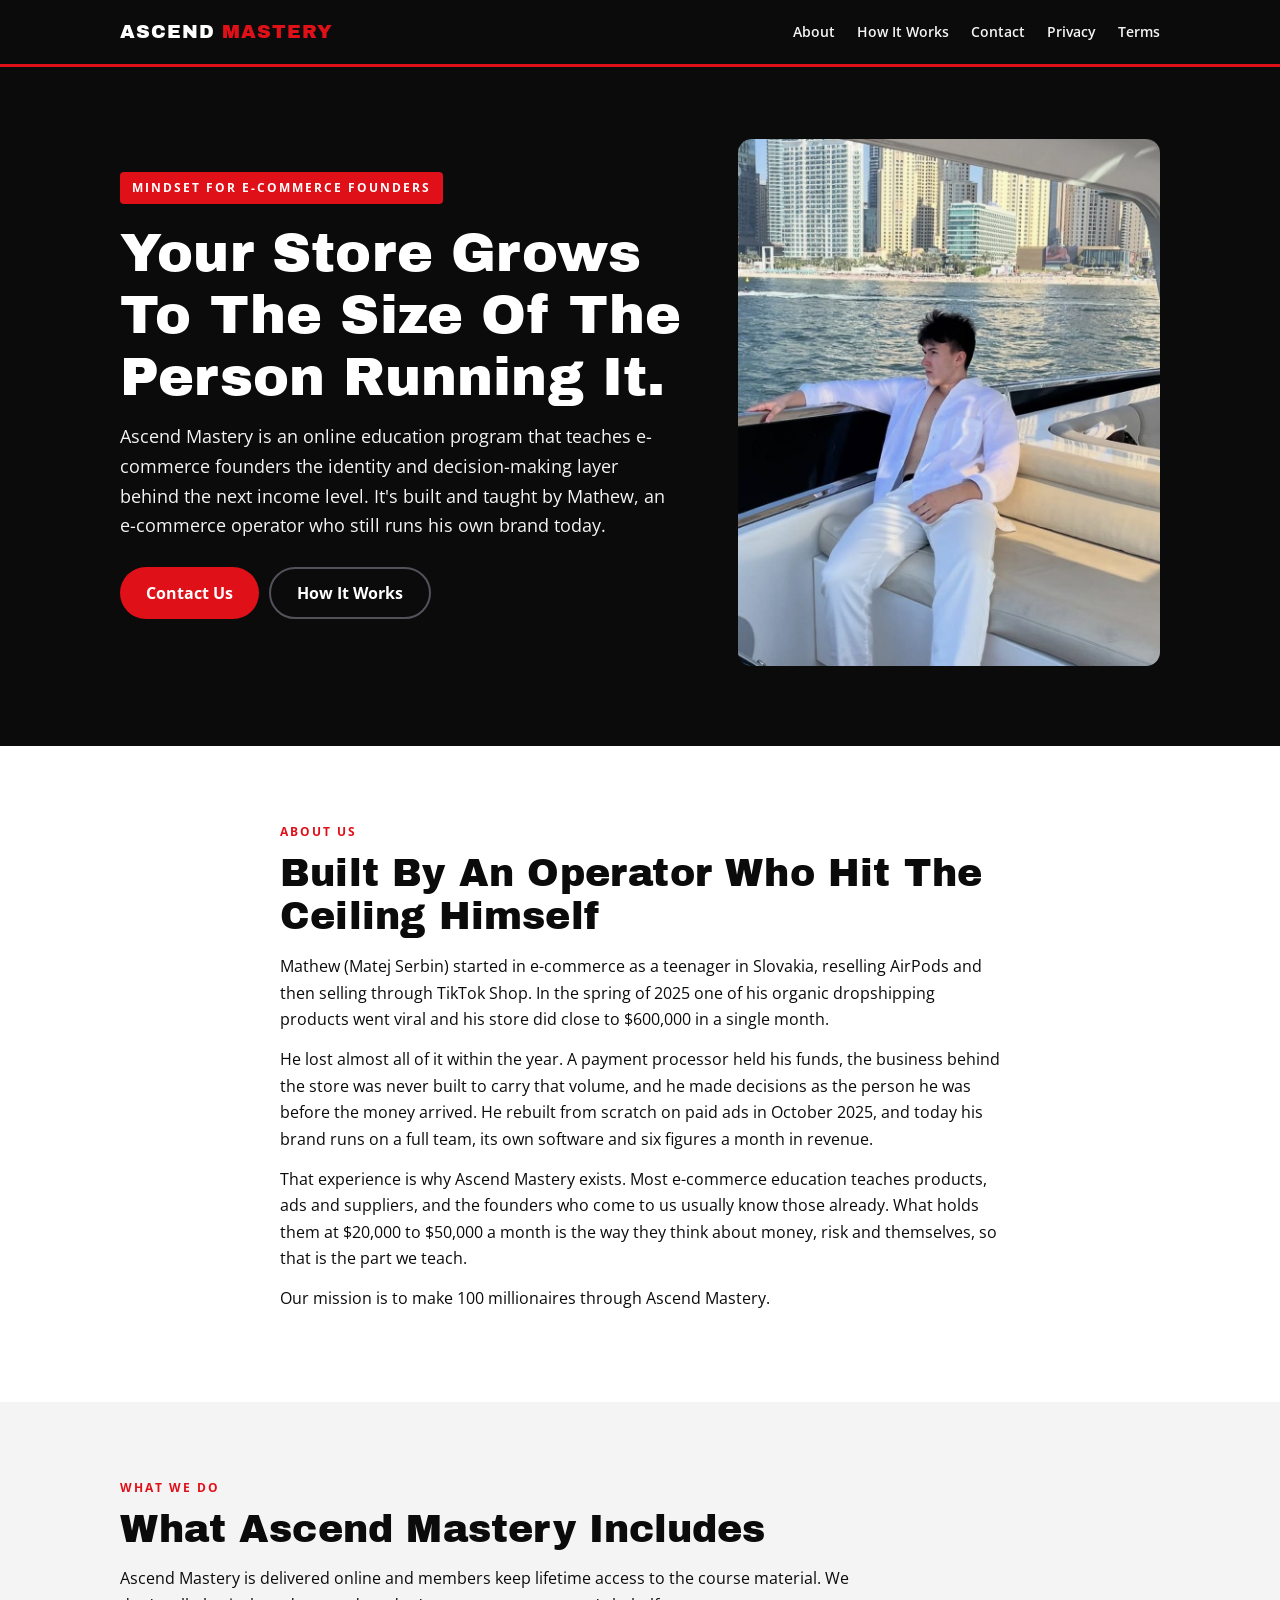
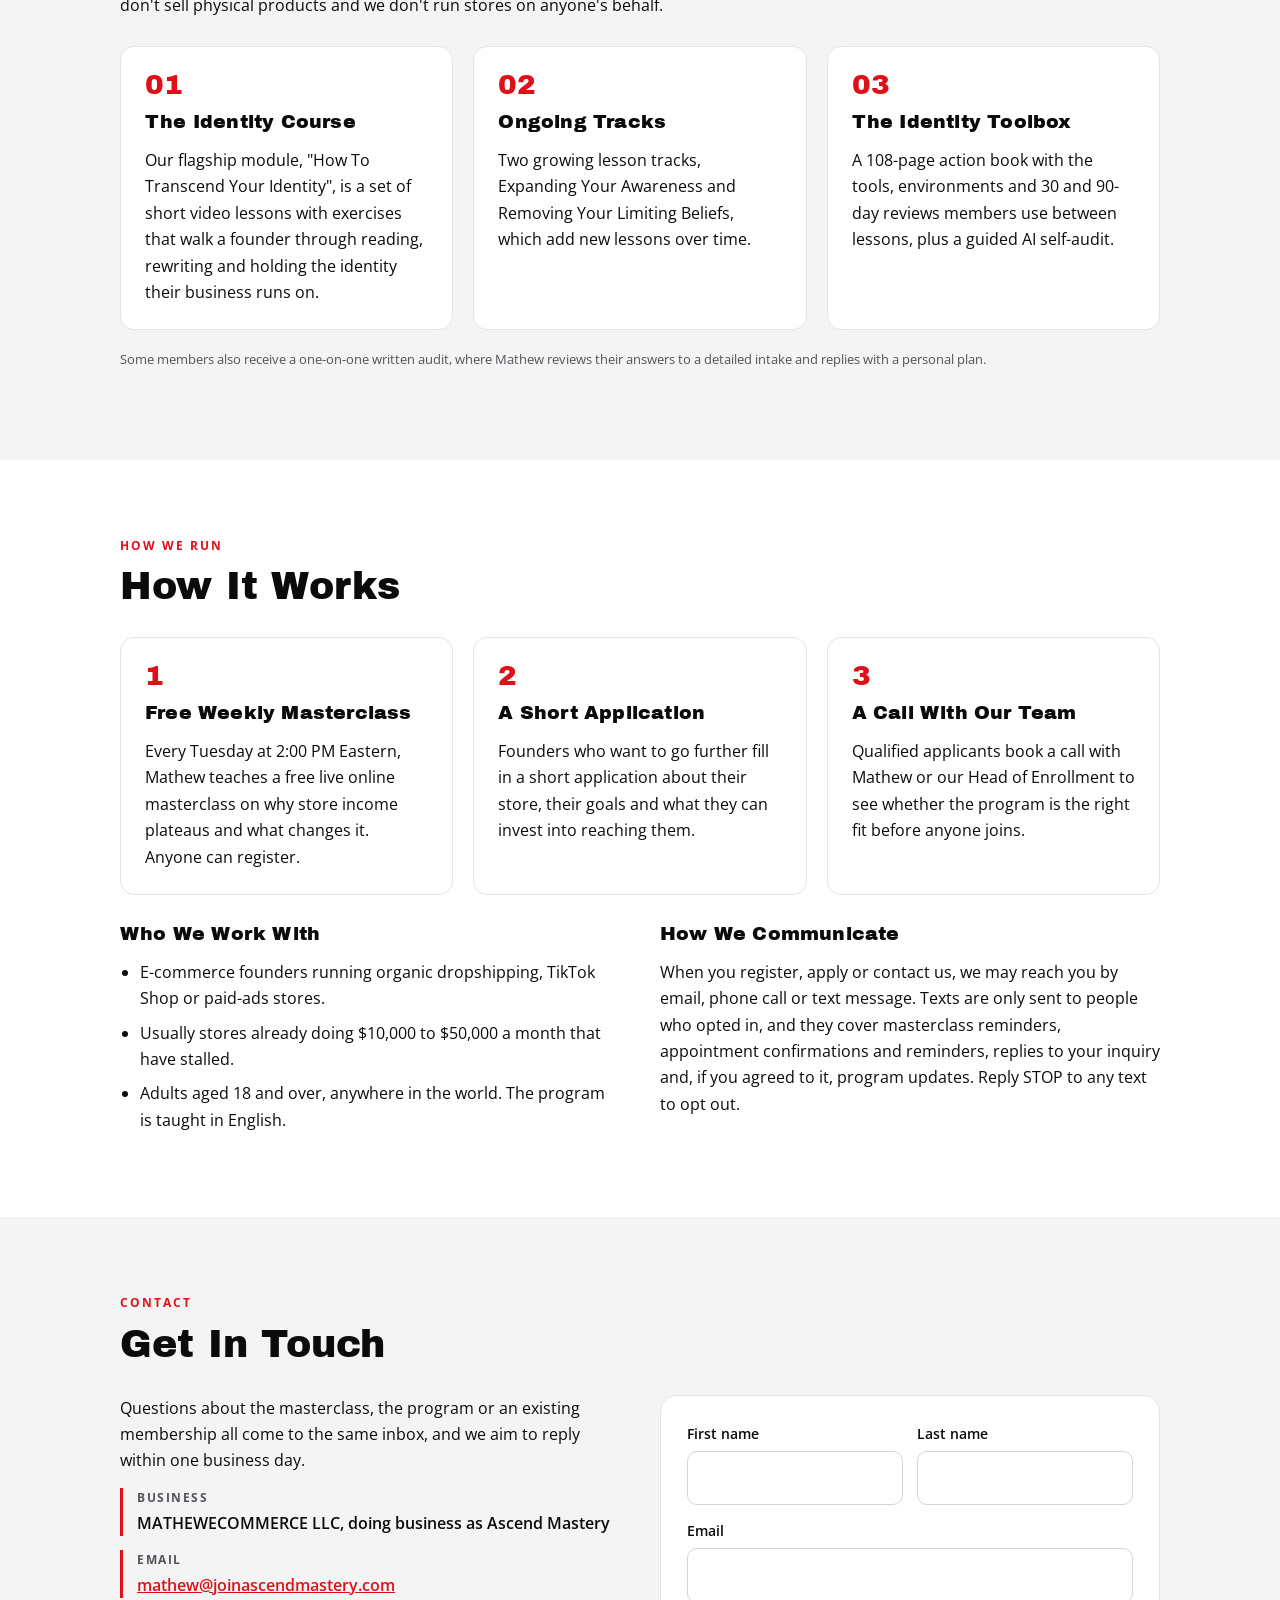
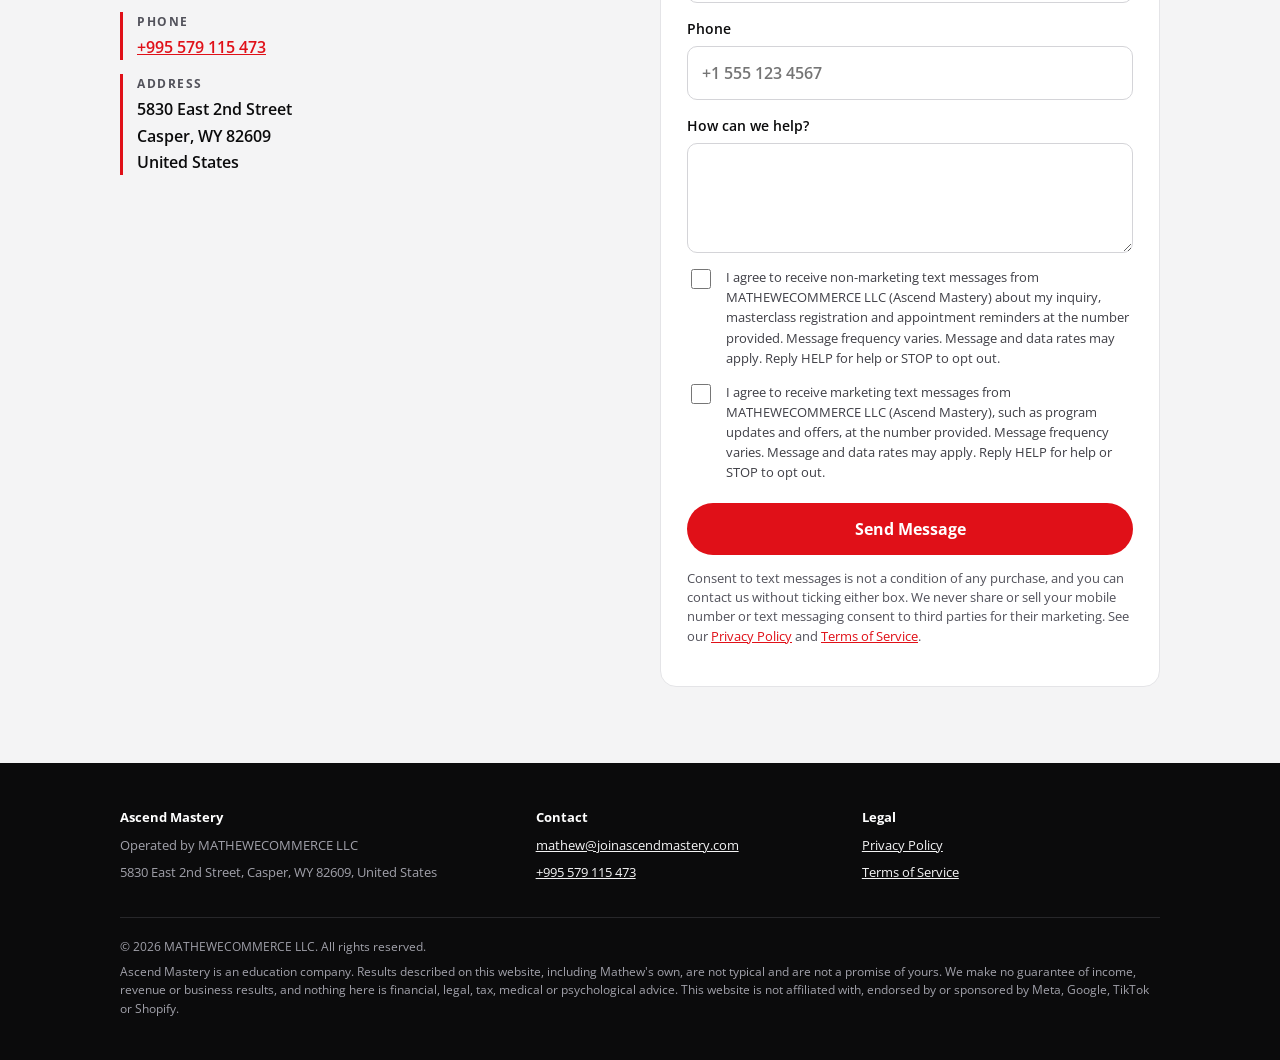
==== index.html @ d749ac03 "Ascend Mastery business website (A2P)" ====
<!DOCTYPE html>
<html lang="en">
<head>
<meta charset="UTF-8">
<meta name="viewport" content="width=device-width, initial-scale=1.0">
<title>Ascend Mastery | Mindset Coaching For E-Commerce Founders</title>
<meta name="description" content="Ascend Mastery, run by MATHEWECOMMERCE LLC, teaches e-commerce founders the identity and decision-making layer behind the next income level.">
<link rel="icon" href="favicon.svg" type="image/svg+xml">
<link rel="preconnect" href="https://fonts.googleapis.com">
<link rel="preconnect" href="https://fonts.gstatic.com" crossorigin>
<link rel="stylesheet" href="https://fonts.googleapis.com/css2?family=Archivo+Black&family=Open+Sans:wght@400;600;700&display=swap">
<link rel="stylesheet" href="styles.css">
<!--
  Mathew (Matej Serbin) · A2P 10DLC business website · built 2026-10-26.
  Facts come from his GoHighLevel sub-account (legal name, address, email, phone) and
  context/Matej Serbin/business-info.md. No program price anywhere (pricing rule).
  The contact form posts to FORM_ENDPOINT (a GHL inbound webhook) in the script at the bottom.
-->
</head>
<body>

<header class="top">
  <div class="wrap">
    <a class="logo" href="index.html">ASCEND <span>MASTERY</span></a>
    <button class="menu-btn" aria-label="Open menu" aria-expanded="false" onclick="var n=document.querySelector('.nav');n.classList.toggle('open');this.setAttribute('aria-expanded',n.classList.contains('open'))">&#9776;</button>
    <nav class="nav">
      <a href="#about">About</a>
      <a href="#how">How It Works</a>
      <a href="#contact">Contact</a>
      <a href="privacy.html">Privacy</a>
      <a href="terms.html">Terms</a>
    </nav>
  </div>
</header>

<div class="hero">
  <div class="wrap">
    <div>
      <div class="eyebrow">Mindset for e-commerce founders</div>
      <h1>Your Store Grows To The Size Of The Person Running It.</h1>
      <p class="lead">Ascend Mastery is an online education program that teaches e-commerce founders the identity and decision-making layer behind the next income level. It's built and taught by Mathew, an e-commerce operator who still runs his own brand today.</p>
      <p style="margin-top:26px"><a class="btn" href="#contact">Contact Us</a><a class="btn btn-ghost" href="#how">How It Works</a></p>
    </div>
    <img src="assets/mathew-photo.jpg" alt="Mathew, founder of Ascend Mastery">
  </div>
</div>

<section id="about">
  <div class="wrap narrow">
    <div class="kicker">About us</div>
    <h2>Built By An Operator Who Hit The Ceiling Himself</h2>
    <p>Mathew (Matej Serbin) started in e-commerce as a teenager in Slovakia, reselling AirPods and then selling through TikTok Shop. In the spring of 2025 one of his organic dropshipping products went viral and his store did close to $600,000 in a single month.</p>
    <p>He lost almost all of it within the year. A payment processor held his funds, the business behind the store was never built to carry that volume, and he made decisions as the person he was before the money arrived. He rebuilt from scratch on paid ads in October 2025, and today his brand runs on a full team, its own software and six figures a month in revenue.</p>
    <p>That experience is why Ascend Mastery exists. Most e-commerce education teaches products, ads and suppliers, and the founders who come to us usually know those already. What holds them at $20,000 to $50,000 a month is the way they think about money, risk and themselves, so that is the part we teach.</p>
    <p>Our mission is to make 100 millionaires through Ascend Mastery.</p>
  </div>
</section>

<section class="alt" id="what">
  <div class="wrap">
    <div class="kicker">What we do</div>
    <h2>What Ascend Mastery Includes</h2>
    <p class="narrow">Ascend Mastery is delivered online and members keep lifetime access to the course material. We don't sell physical products and we don't run stores on anyone's behalf.</p>
    <div class="grid3">
      <div class="card"><div class="num">01</div><h3>The Identity Course</h3><p>Our flagship module, "How To Transcend Your Identity", is a set of short video lessons with exercises that walk a founder through reading, rewriting and holding the identity their business runs on.</p></div>
      <div class="card"><div class="num">02</div><h3>Ongoing Tracks</h3><p>Two growing lesson tracks, Expanding Your Awareness and Removing Your Limiting Beliefs, which add new lessons over time.</p></div>
      <div class="card"><div class="num">03</div><h3>The Identity Toolbox</h3><p>A 108-page action book with the tools, environments and 30 and 90-day reviews members use between lessons, plus a guided AI self-audit.</p></div>
    </div>
    <p class="fine" style="margin-top:20px">Some members also receive a one-on-one written audit, where Mathew reviews their answers to a detailed intake and replies with a personal plan.</p>
  </div>
</section>

<section id="how">
  <div class="wrap">
    <div class="kicker">How we run</div>
    <h2>How It Works</h2>
    <div class="grid3">
      <div class="card"><div class="num">1</div><h3>Free Weekly Masterclass</h3><p>Every Tuesday at 2:00 PM Eastern, Mathew teaches a free live online masterclass on why store income plateaus and what changes it. Anyone can register.</p></div>
      <div class="card"><div class="num">2</div><h3>A Short Application</h3><p>Founders who want to go further fill in a short application about their store, their goals and what they can invest into reaching them.</p></div>
      <div class="card"><div class="num">3</div><h3>A Call With Our Team</h3><p>Qualified applicants book a call with Mathew or our Head of Enrollment to see whether the program is the right fit before anyone joins.</p></div>
    </div>
    <div class="grid2">
      <div>
        <h3>Who We Work With</h3>
        <ul class="list">
          <li>E-commerce founders running organic dropshipping, TikTok Shop or paid-ads stores.</li>
          <li>Usually stores already doing $10,000 to $50,000 a month that have stalled.</li>
          <li>Adults aged 18 and over, anywhere in the world. The program is taught in English.</li>
        </ul>
      </div>
      <div>
        <h3>How We Communicate</h3>
        <p>When you register, apply or contact us, we may reach you by email, phone call or text message. Texts are only sent to people who opted in, and they cover masterclass reminders, appointment confirmations and reminders, replies to your inquiry and, if you agreed to it, program updates. Reply STOP to any text to opt out.</p>
      </div>
    </div>
  </div>
</section>

<section class="alt" id="contact">
  <div class="wrap">
    <div class="kicker">Contact</div>
    <h2>Get In Touch</h2>
    <div class="grid2">
      <div>
        <p>Questions about the masterclass, the program or an existing membership all come to the same inbox, and we aim to reply within one business day.</p>
        <dl class="facts">
          <div><dt>Business</dt><dd>MATHEWECOMMERCE LLC, doing business as Ascend Mastery</dd></div>
          <div><dt>Email</dt><dd><a href="mailto:mathew@joinascendmastery.com">mathew@joinascendmastery.com</a></dd></div>
          <div><dt>Phone</dt><dd><a href="tel:+995579115473">+995 579 115 473</a></dd></div>
          <div><dt>Address</dt><dd>5830 East 2nd Street<br>Casper, WY 82609<br>United States</dd></div>
        </dl>
      </div>
      <form class="form" id="contact-form" novalidate>
        <div class="row2">
          <label class="f">First name<input name="firstName" autocomplete="given-name" required></label>
          <label class="f">Last name<input name="lastName" autocomplete="family-name" required></label>
        </div>
        <label class="f">Email<input type="email" name="email" autocomplete="email" required></label>
        <label class="f">Phone<input type="tel" name="phone" autocomplete="tel" placeholder="+1 555 123 4567"></label>
        <label class="f">How can we help?<textarea name="message"></textarea></label>
        <label class="consent"><input type="checkbox" name="smsTransactional" value="yes"><span>I agree to receive non-marketing text messages from MATHEWECOMMERCE LLC (Ascend Mastery) about my inquiry, masterclass registration and appointment reminders at the number provided. Message frequency varies. Message and data rates may apply. Reply HELP for help or STOP to opt out.</span></label>
        <label class="consent"><input type="checkbox" name="smsMarketing" value="yes"><span>I agree to receive marketing text messages from MATHEWECOMMERCE LLC (Ascend Mastery), such as program updates and offers, at the number provided. Message frequency varies. Message and data rates may apply. Reply HELP for help or STOP to opt out.</span></label>
        <button class="btn" type="submit">Send Message</button>
        <p class="fine">Consent to text messages is not a condition of any purchase, and you can contact us without ticking either box. We never share or sell your mobile number or text messaging consent to third parties for their marketing. See our <a href="privacy.html">Privacy Policy</a> and <a href="terms.html">Terms of Service</a>.</p>
        <div class="ok" id="form-ok" role="status">Thanks, your message is in. We'll get back to you within one business day.</div>
      </form>
    </div>
  </div>
</section>

<footer class="foot">
  <div class="wrap">
    <div class="cols">
      <div><p><b>Ascend Mastery</b></p><p>Operated by MATHEWECOMMERCE LLC</p><p>5830 East 2nd Street, Casper, WY 82609, United States</p></div>
      <div><p><b>Contact</b></p><p><a href="mailto:mathew@joinascendmastery.com">mathew@joinascendmastery.com</a></p><p><a href="tel:+995579115473">+995 579 115 473</a></p></div>
      <div><p><b>Legal</b></p><p><a href="privacy.html">Privacy Policy</a></p><p><a href="terms.html">Terms of Service</a></p></div>
    </div>
    <div class="disc">
      <p>© 2026 MATHEWECOMMERCE LLC. All rights reserved.</p>
      <p>Ascend Mastery is an education company. Results described on this website, including Mathew's own, are not typical and are not a promise of yours. We make no guarantee of income, revenue or business results, and nothing here is financial, legal, tax, medical or psychological advice. This website is not affiliated with, endorsed by or sponsored by Meta, Google, TikTok or Shopify.</p>
    </div>
  </div>
</footer>

<script>
(function () {
  // GoHighLevel inbound-webhook URL. Until it is set, submissions fall back to an email draft so nothing is lost.
  var FORM_ENDPOINT = '';
  var form = document.getElementById('contact-form'), ok = document.getElementById('form-ok');
  form.addEventListener('submit', function (e) {
    e.preventDefault();
    if (!form.reportValidity()) return;
    var d = {}; new FormData(form).forEach(function (v, k) { d[k] = v; });
    d.smsTransactional = d.smsTransactional === 'yes'; d.smsMarketing = d.smsMarketing === 'yes';
    d.source = 'joinascendmastery.com contact form'; d.submittedAt = new Date().toISOString();
    if (!FORM_ENDPOINT) {
      location.href = 'mailto:mathew@joinascendmastery.com?subject=' + encodeURIComponent('Website inquiry from ' + d.firstName + ' ' + d.lastName) +
        '&body=' + encodeURIComponent((d.message || '') + '\n\n' + d.email + (d.phone ? '\n' + d.phone : ''));
      return;
    }
    fetch(FORM_ENDPOINT, { method: 'POST', mode: 'no-cors', headers: { 'Content-Type': 'application/json' }, body: JSON.stringify(d) })
      .finally(function () { form.reset(); ok.style.display = 'block'; });
  });
})();
</script>
</body>
</html>
---- styles.css ----
/* Ascend Mastery · joinascendmastery.com · shared styles for index, privacy, terms.
   Brand: red #E01018 on black and white (business-info.md → Brand colour). White on the red is 4.93:1. */
:root{--red:#E01018;--red-dark:#AD2A21;--ink:#0B0B0C;--paper:#FFFFFF;--soft:#F4F4F5;--line:#E4E4E7;--muted:#52525B;--on-dark:#F4F4F5;--on-dark-muted:#A1A1AA}
*{box-sizing:border-box}
html{scroll-behavior:smooth;-webkit-text-size-adjust:100%}
body{margin:0;background:var(--paper);color:var(--ink);font-family:"Open Sans",system-ui,sans-serif;font-size:16px;line-height:1.65;-webkit-font-smoothing:antialiased}
img{max-width:100%;display:block}
a{color:var(--red)}
a:hover{color:var(--red-dark)}
h1,h2,h3{font-family:"Archivo Black",system-ui,sans-serif;font-weight:400;line-height:1.15;letter-spacing:.2px;margin:0 0 14px}
h1{font-size:clamp(32px,6vw,54px)}
h2{font-size:clamp(26px,4.2vw,38px)}
h3{font-size:19px}
p{margin:0 0 14px}
.wrap{max-width:1080px;margin:0 auto;padding:0 20px}
.narrow{max-width:760px}

/* header */
.top{position:sticky;top:0;z-index:10;background:var(--ink);color:#fff;border-bottom:3px solid var(--red)}
.top .wrap{display:flex;align-items:center;justify-content:space-between;min-height:64px;gap:16px}
.logo{font-family:"Archivo Black",sans-serif;font-size:19px;letter-spacing:1px;color:#fff;text-decoration:none;white-space:nowrap}
.logo span{color:var(--red)}
.logo:hover{color:#fff}
.nav{display:flex;gap:22px;font-size:14px;font-weight:600}
.nav a{color:var(--on-dark);text-decoration:none}
.nav a:hover{color:#fff;text-decoration:underline;text-underline-offset:4px}
.menu-btn{display:none;background:none;border:1px solid #3f3f46;color:#fff;border-radius:8px;width:44px;height:44px;font-size:20px;cursor:pointer}

/* hero */
.hero{background:var(--ink);color:#fff;padding:72px 0 80px}
.hero .wrap{display:grid;grid-template-columns:1.15fr .85fr;gap:48px;align-items:center}
.eyebrow{display:inline-block;font-size:12px;font-weight:700;letter-spacing:2px;text-transform:uppercase;color:#fff;background:var(--red);padding:6px 12px;border-radius:4px;margin-bottom:18px}
.hero p.lead{font-size:18px;color:var(--on-dark);max-width:560px}
.hero img{border-radius:14px;aspect-ratio:4/5;object-fit:cover;object-position:50% 40%;width:100%}
.btn{display:inline-flex;align-items:center;justify-content:center;min-height:52px;padding:0 26px;border-radius:999px;background:var(--red);color:#fff;font-weight:700;text-decoration:none;border:0;font-size:16px;cursor:pointer;font-family:inherit}
.btn:hover{background:var(--red-dark);color:#fff}
.btn-ghost{background:transparent;border:2px solid #52525B;margin-left:10px}
.btn-ghost:hover{background:#18181b}

/* sections */
section{padding:76px 0}
.alt{background:var(--soft)}
.kicker{font-size:12px;font-weight:700;letter-spacing:2px;text-transform:uppercase;color:var(--red);margin-bottom:10px}
.grid3{display:grid;grid-template-columns:repeat(3,1fr);gap:20px;margin-top:28px}
.grid2{display:grid;grid-template-columns:1fr 1fr;gap:40px;margin-top:28px}
.card{background:#fff;border:1px solid var(--line);border-radius:14px;padding:24px}
.card .num{font-family:"Archivo Black",sans-serif;color:var(--red);font-size:28px;line-height:1;margin-bottom:12px}
.card p:last-child{margin-bottom:0}
.list{margin:0;padding-left:20px}
.list li{margin-bottom:8px}
.facts{display:grid;gap:14px;margin:0}
.facts div{border-left:3px solid var(--red);padding-left:14px}
.facts dt{font-size:12px;font-weight:700;letter-spacing:1.5px;text-transform:uppercase;color:var(--muted)}
.facts dd{margin:2px 0 0;font-weight:600}

/* form */
.form{background:#fff;border:1px solid var(--line);border-radius:16px;padding:26px}
.row2{display:grid;grid-template-columns:1fr 1fr;gap:14px}
label.f{display:block;font-size:14px;font-weight:600;margin-bottom:14px}
label.f input,label.f textarea{display:block;width:100%;margin-top:6px;padding:13px 14px;border:1px solid #D4D4D8;border-radius:10px;font:inherit;font-size:16px;color:var(--ink);background:#fff}
label.f input:focus,label.f textarea:focus{outline:2px solid var(--red);outline-offset:1px;border-color:var(--red)}
textarea{min-height:110px;resize:vertical}
.consent{display:flex;gap:12px;align-items:flex-start;font-size:13px;line-height:1.55;color:#3f3f46;margin:0 0 14px;cursor:pointer}
.consent input{flex:0 0 auto;width:20px;height:20px;margin-top:2px;accent-color:var(--red)}
.form .btn{width:100%;margin-top:6px}
.fine{font-size:12.5px;color:var(--muted);margin-top:14px;line-height:1.55}
.ok{display:none;background:#F0FDF4;border:1px solid #BBF7D0;color:#14532D;border-radius:10px;padding:14px;margin-top:14px;font-size:14px}

/* legal pages */
.legal-hero{background:var(--ink);color:#fff;padding:56px 0 44px}
.legal-hero p{color:var(--on-dark-muted);margin:0}
.doc{padding:52px 0 76px}
.doc h2{font-size:22px;margin-top:38px}
.doc h3{font-size:17px;margin-top:24px}
.doc ul{padding-left:20px}
.doc li{margin-bottom:6px}
.callout{background:var(--soft);border-left:4px solid var(--red);border-radius:6px;padding:16px 18px;margin:18px 0}
.callout p:last-child{margin:0}

/* footer */
.foot{background:var(--ink);color:var(--on-dark-muted);font-size:13px;padding:44px 0 36px}
.foot .cols{display:grid;grid-template-columns:1.3fr 1fr 1fr;gap:28px;margin-bottom:28px}
.foot b{color:#fff}
.foot a{color:var(--on-dark)}
.foot a:hover{color:#fff}
.foot p{margin:0 0 6px}
.foot .disc{border-top:1px solid #27272a;padding-top:20px;font-size:11.5px;line-height:1.6}

@media (max-width:860px){
  .hero{padding:44px 0 54px}
  .hero .wrap{grid-template-columns:1fr;gap:30px}
  .hero img{max-width:460px;aspect-ratio:1/1;object-position:50% 45%}
  .grid3,.grid2{grid-template-columns:1fr;gap:16px}
  .grid2{gap:28px}
  section{padding:56px 0}
  .foot .cols{grid-template-columns:1fr;gap:18px}
}
@media (max-width:680px){
  .menu-btn{display:inline-flex;align-items:center;justify-content:center}
  .nav{display:none;position:absolute;left:0;right:0;top:67px;background:var(--ink);flex-direction:column;gap:0;border-bottom:3px solid var(--red)}
  .nav.open{display:flex}
  .nav a{padding:15px 20px;border-top:1px solid #27272a;font-size:16px}
  .row2{grid-template-columns:1fr;gap:0}
  .btn-ghost{margin:12px 0 0}
  .hero .btn{width:100%}
  .form{padding:20px}
}
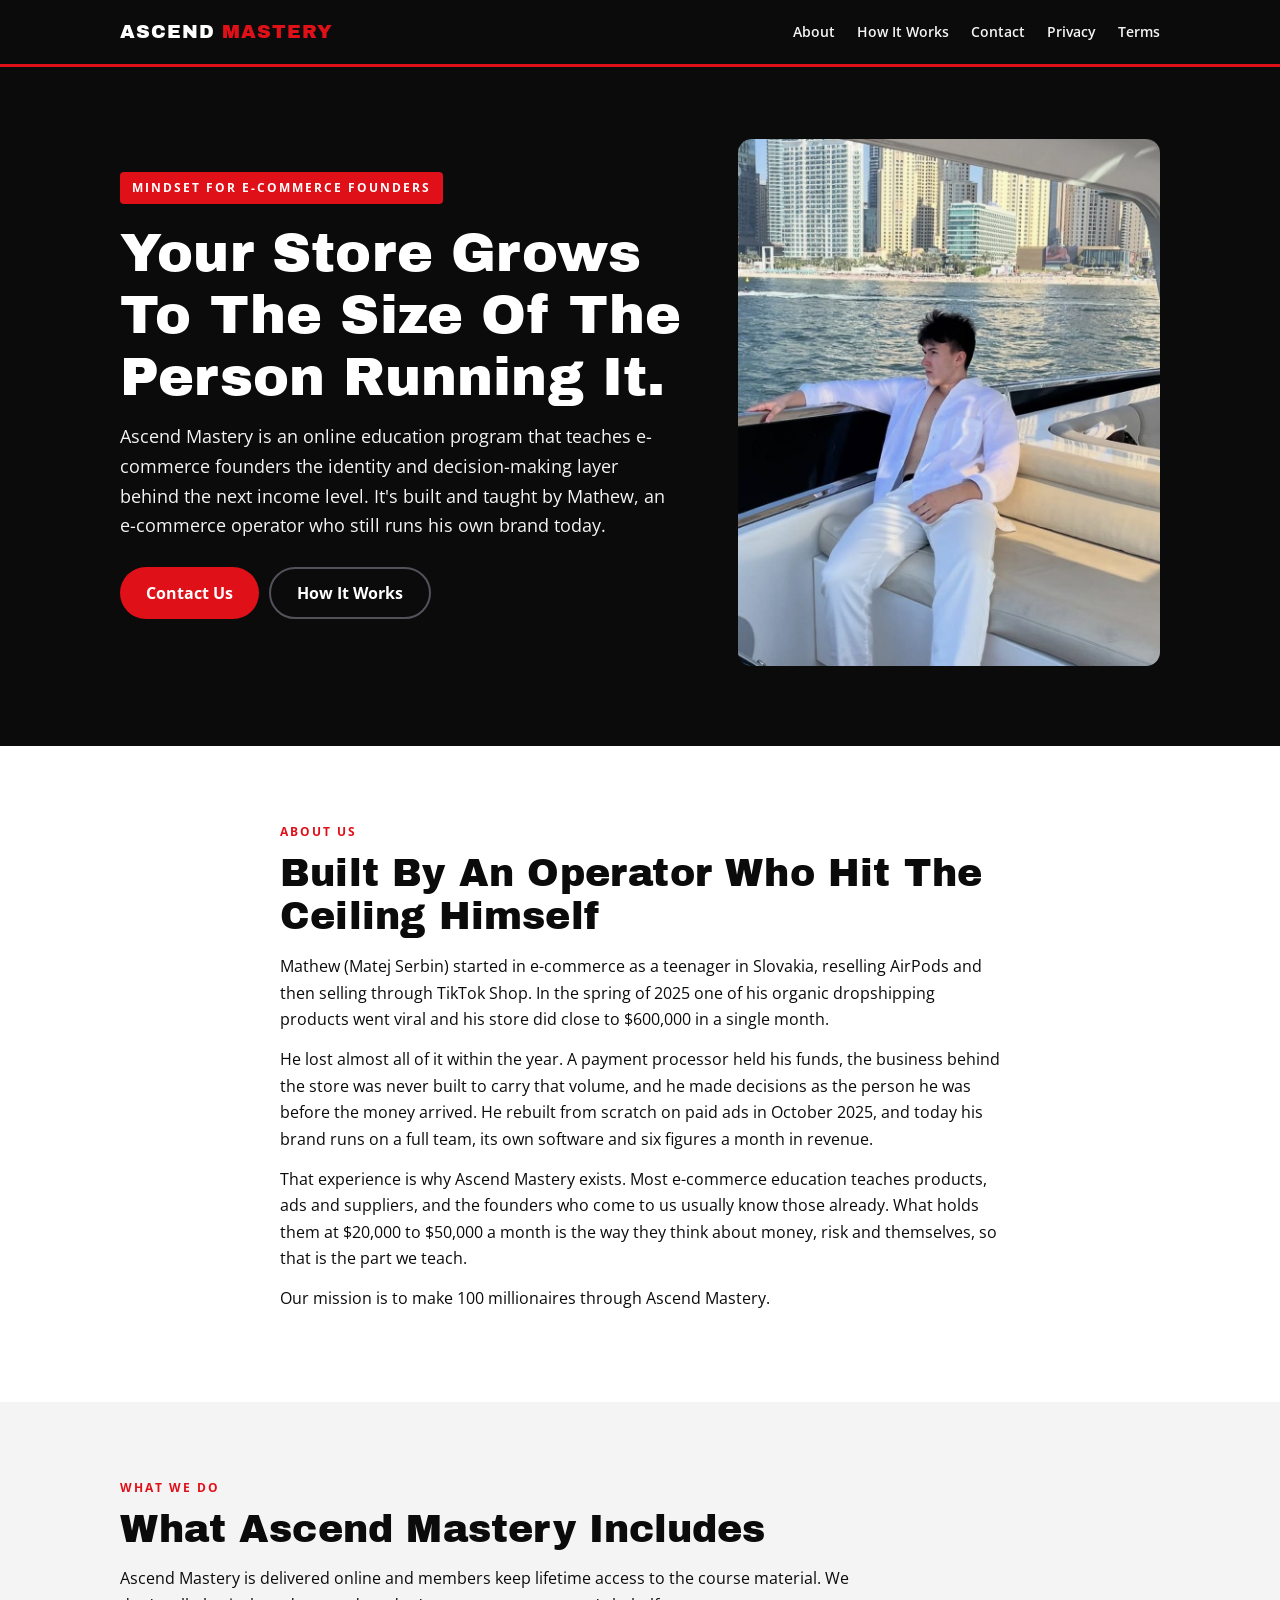
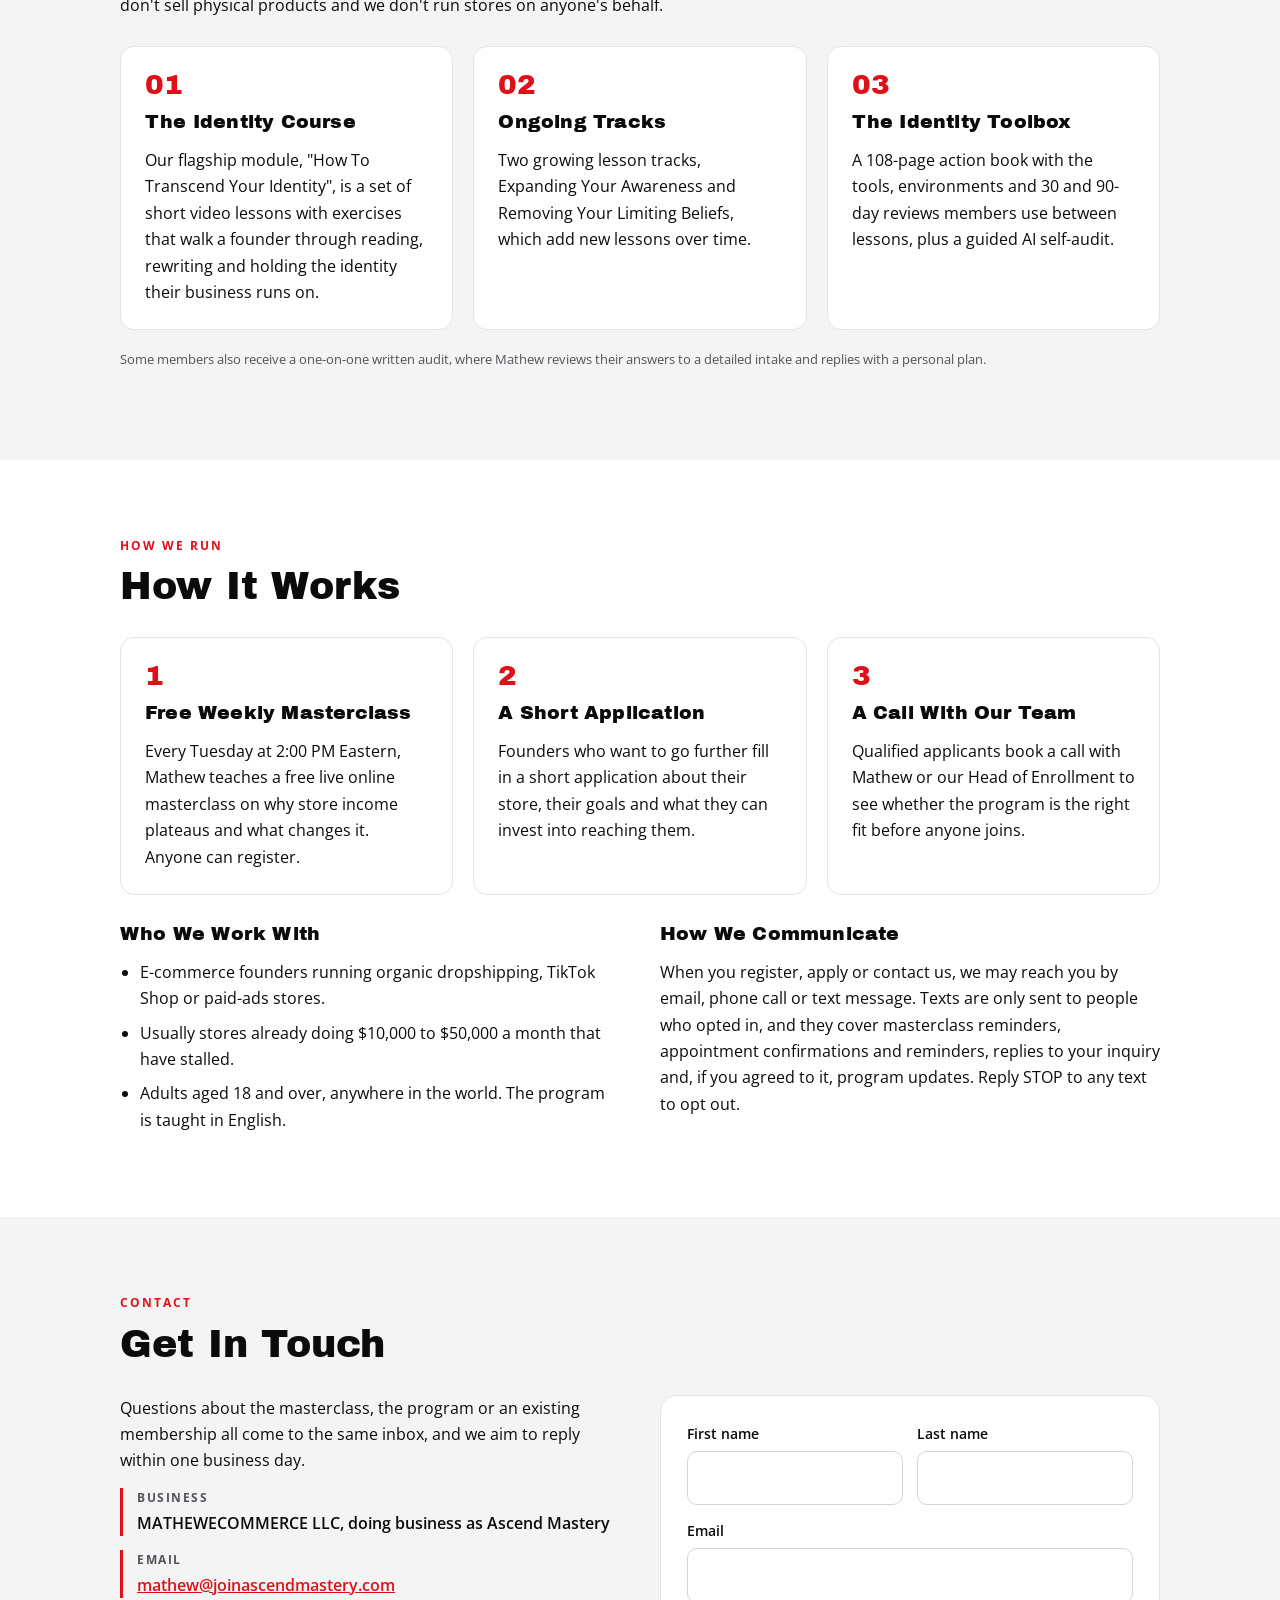
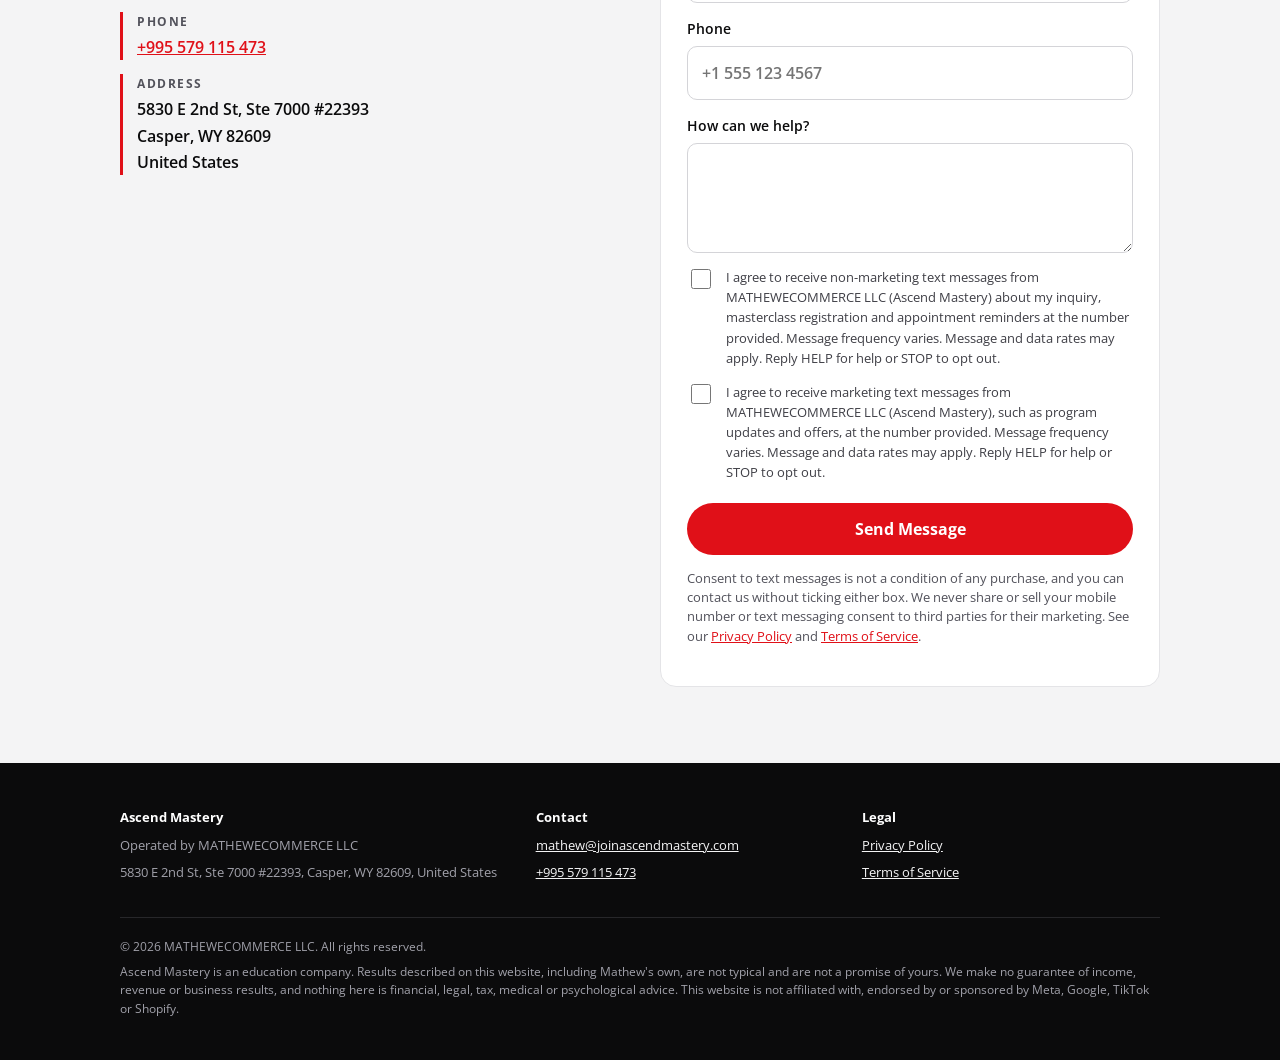
==== commit 3b99d2af: "Address: suite number from the IRS EIN letter" ====
--- a/index.html
+++ b/index.html
@@ -14,7 +14,7 @@
   Mathew (Matej Serbin) · A2P 10DLC business website · built 2026-10-26.
   Facts come from his GoHighLevel sub-account (legal name, address, email, phone) and
   context/Matej Serbin/business-info.md. No program price anywhere (pricing rule).
-  The contact form posts to FORM_ENDPOINT (a GHL inbound webhook) in the script at the bottom.
+  The contact form is display-only (Christian, 2026-10-26: it only needs to pass A2P review).
 -->
 </head>
 <body>
@@ -107,7 +107,7 @@
           <div><dt>Business</dt><dd>MATHEWECOMMERCE LLC, doing business as Ascend Mastery</dd></div>
           <div><dt>Email</dt><dd><a href="mailto:mathew@joinascendmastery.com">mathew@joinascendmastery.com</a></dd></div>
           <div><dt>Phone</dt><dd><a href="tel:+995579115473">+995 579 115 473</a></dd></div>
-          <div><dt>Address</dt><dd>5830 East 2nd Street<br>Casper, WY 82609<br>United States</dd></div>
+          <div><dt>Address</dt><dd>5830 E 2nd St, Ste 7000 #22393<br>Casper, WY 82609<br>United States</dd></div>
         </dl>
       </div>
       <form class="form" id="contact-form" novalidate>
@@ -131,7 +131,7 @@
 <footer class="foot">
   <div class="wrap">
     <div class="cols">
-      <div><p><b>Ascend Mastery</b></p><p>Operated by MATHEWECOMMERCE LLC</p><p>5830 East 2nd Street, Casper, WY 82609, United States</p></div>
+      <div><p><b>Ascend Mastery</b></p><p>Operated by MATHEWECOMMERCE LLC</p><p>5830 E 2nd St, Ste 7000 #22393, Casper, WY 82609, United States</p></div>
       <div><p><b>Contact</b></p><p><a href="mailto:mathew@joinascendmastery.com">mathew@joinascendmastery.com</a></p><p><a href="tel:+995579115473">+995 579 115 473</a></p></div>
       <div><p><b>Legal</b></p><p><a href="privacy.html">Privacy Policy</a></p><p><a href="terms.html">Terms of Service</a></p></div>
     </div>
@@ -144,22 +144,12 @@
 
 <script>
 (function () {
-  // GoHighLevel inbound-webhook URL. Until it is set, submissions fall back to an email draft so nothing is lost.
-  var FORM_ENDPOINT = '';
+  // Display-only form: this site exists for A2P verification, so a submission just confirms on screen.
   var form = document.getElementById('contact-form'), ok = document.getElementById('form-ok');
   form.addEventListener('submit', function (e) {
     e.preventDefault();
     if (!form.reportValidity()) return;
-    var d = {}; new FormData(form).forEach(function (v, k) { d[k] = v; });
-    d.smsTransactional = d.smsTransactional === 'yes'; d.smsMarketing = d.smsMarketing === 'yes';
-    d.source = 'joinascendmastery.com contact form'; d.submittedAt = new Date().toISOString();
-    if (!FORM_ENDPOINT) {
-      location.href = 'mailto:mathew@joinascendmastery.com?subject=' + encodeURIComponent('Website inquiry from ' + d.firstName + ' ' + d.lastName) +
-        '&body=' + encodeURIComponent((d.message || '') + '\n\n' + d.email + (d.phone ? '\n' + d.phone : ''));
-      return;
-    }
-    fetch(FORM_ENDPOINT, { method: 'POST', mode: 'no-cors', headers: { 'Content-Type': 'application/json' }, body: JSON.stringify(d) })
-      .finally(function () { form.reset(); ok.style.display = 'block'; });
+    form.reset(); ok.style.display = 'block';
   });
 })();
 </script>
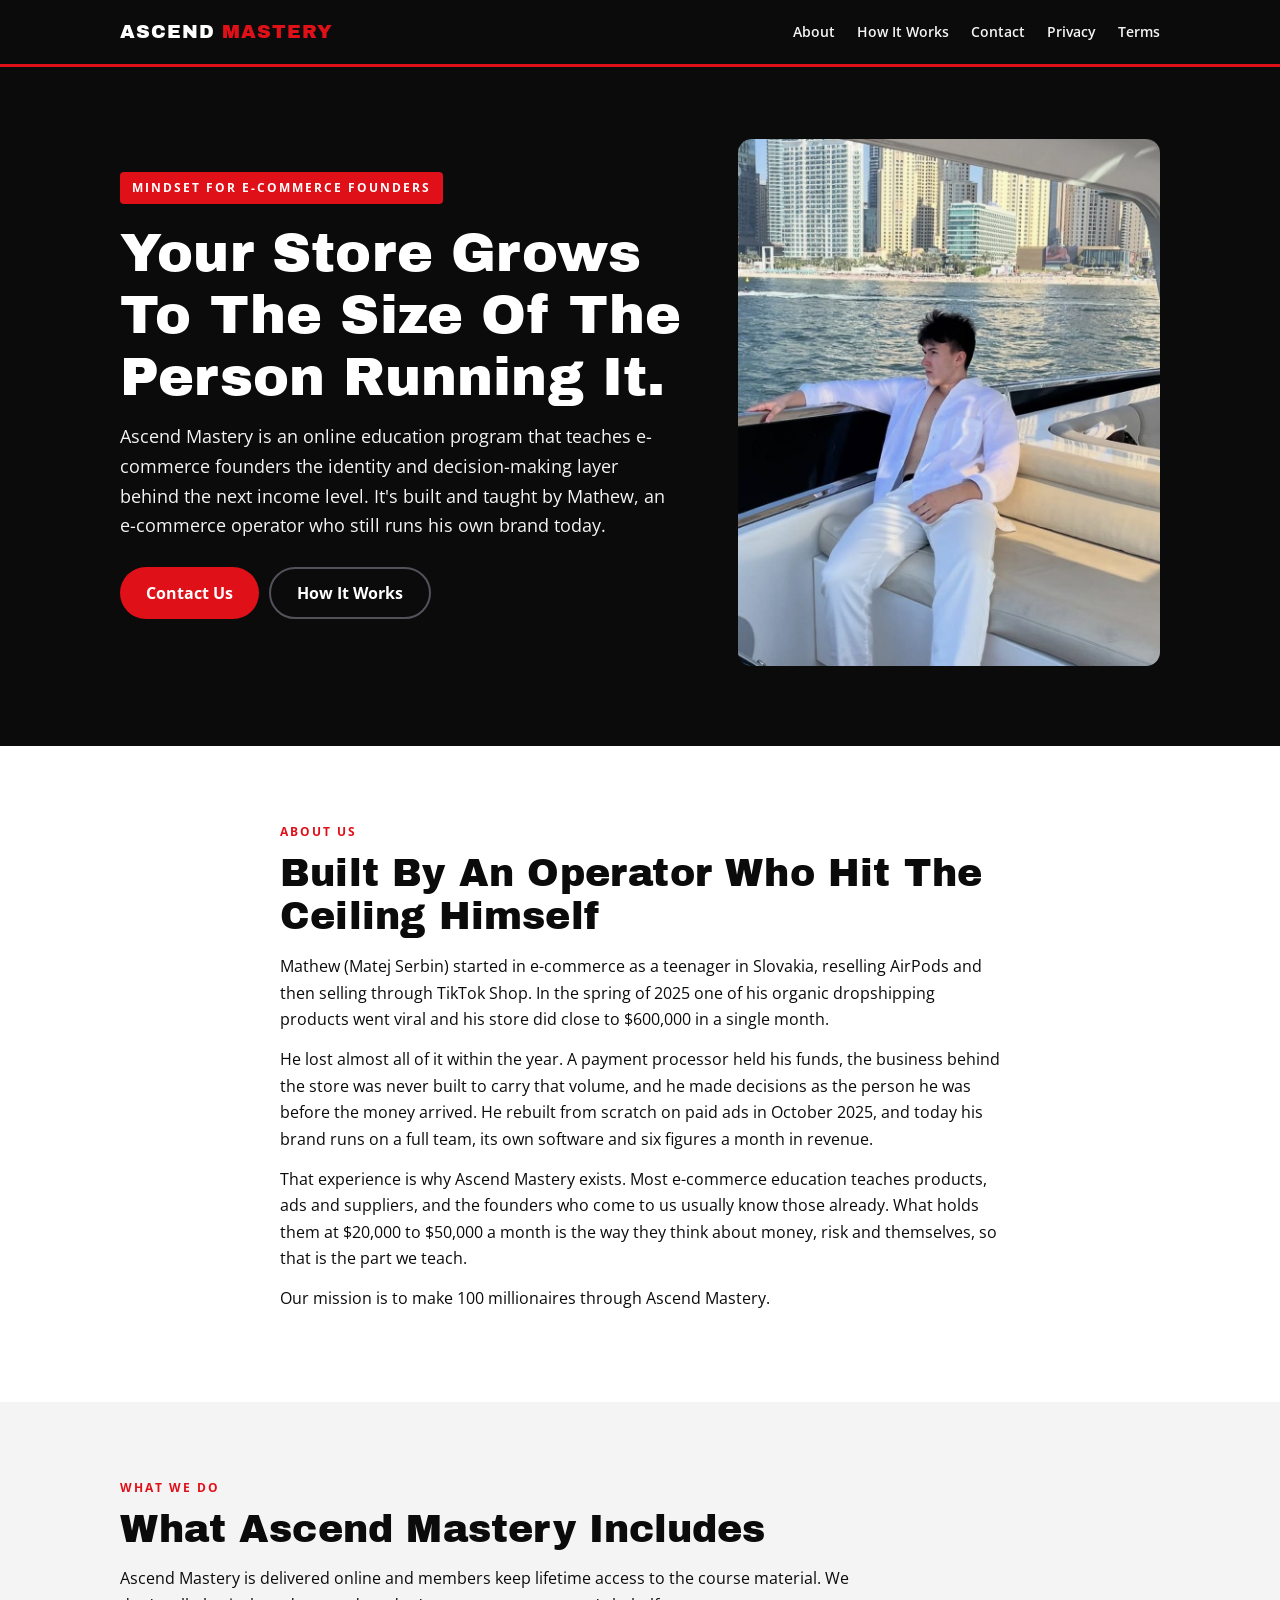
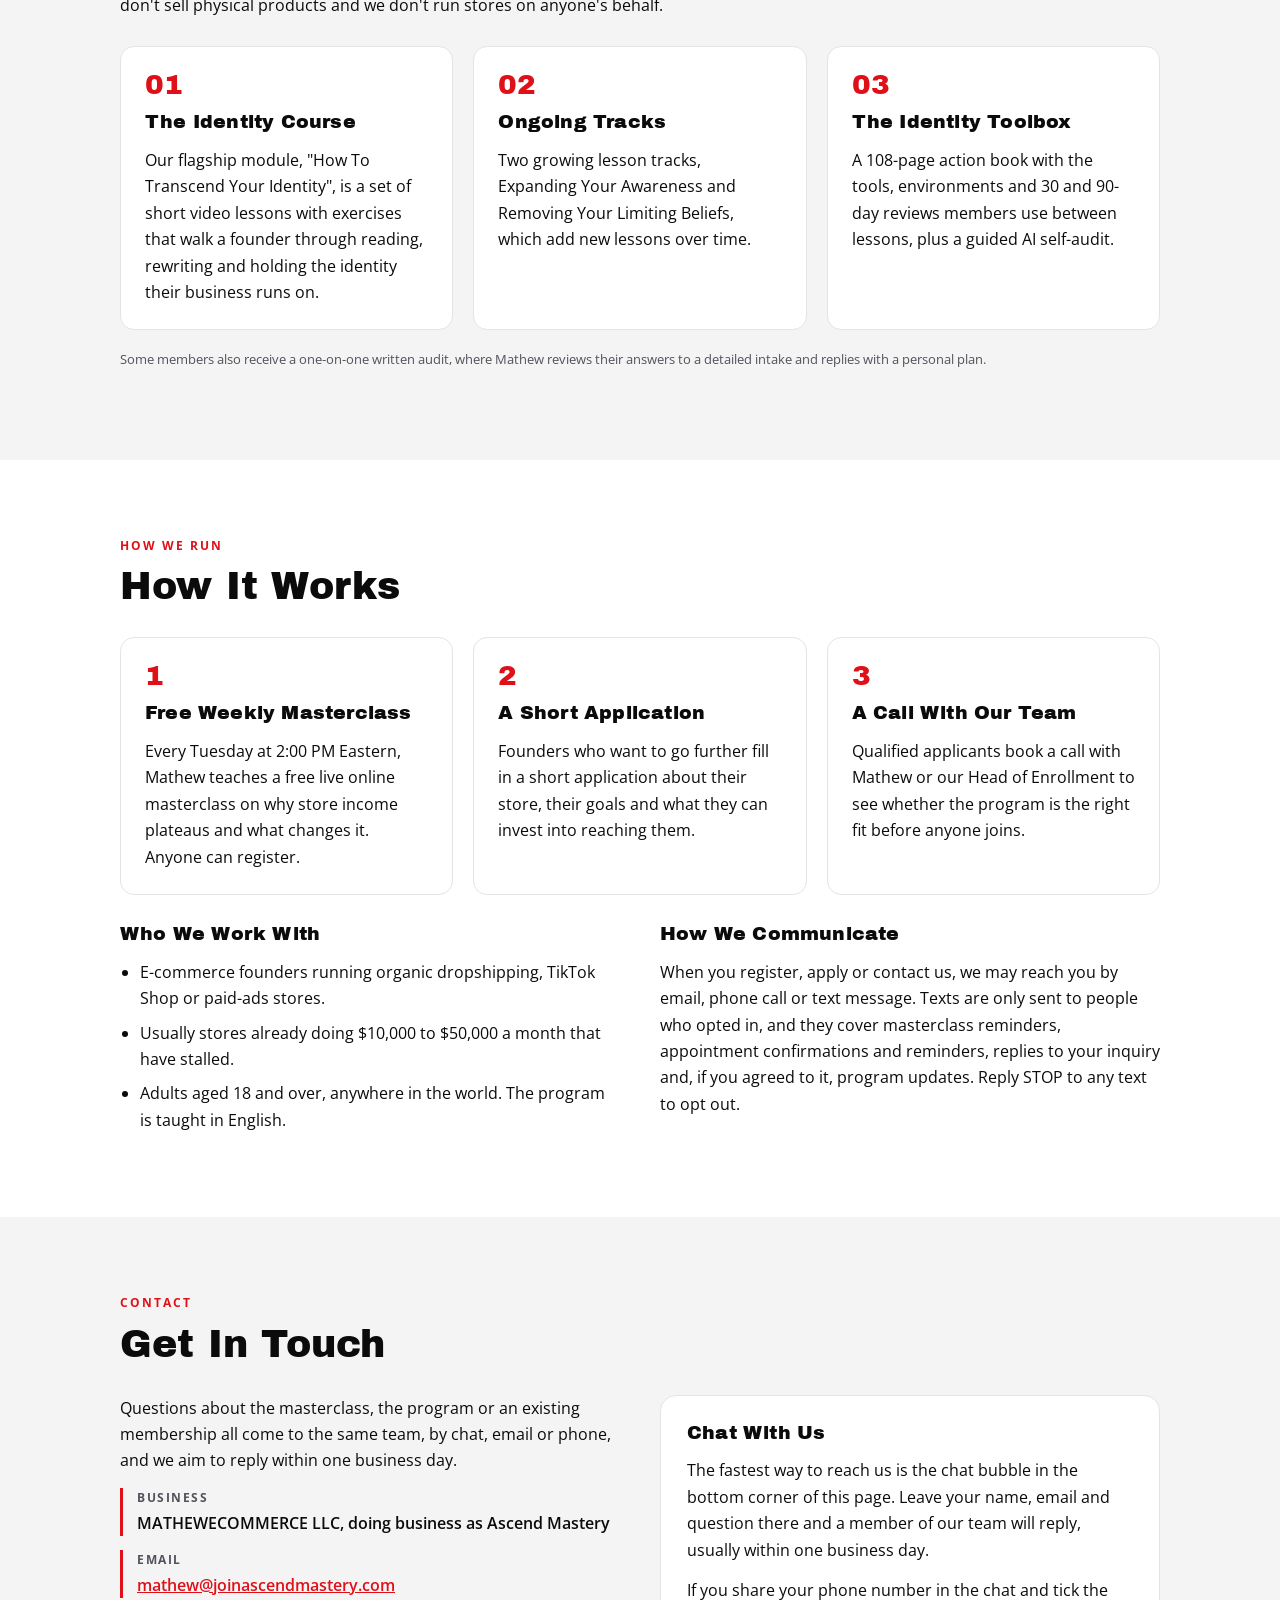
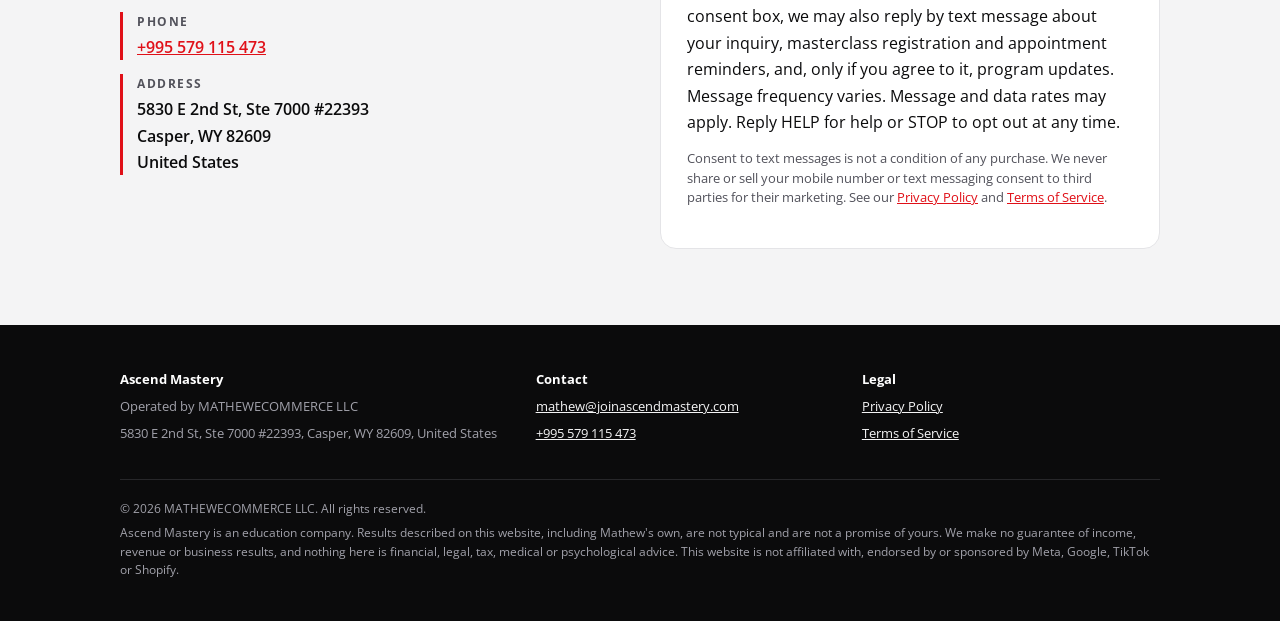
==== commit 09dddaf4: "Contact: chat widget replaces the form" ====
--- a/index.html
+++ b/index.html
@@ -14,7 +14,7 @@
   Mathew (Matej Serbin) · A2P 10DLC business website · built 2026-10-26.
   Facts come from his GoHighLevel sub-account (legal name, address, email, phone) and
   context/Matej Serbin/business-info.md. No program price anywhere (pricing rule).
-  The contact form is display-only (Christian, 2026-10-26: it only needs to pass A2P review).
+  No contact form: A2P now goes through the GHL chat widget (Christian, 2026-11-02). Its embed replaces the CHAT_WIDGET marker.
 -->
 </head>
 <body>
@@ -102,7 +102,7 @@
     <h2>Get In Touch</h2>
     <div class="grid2">
       <div>
-        <p>Questions about the masterclass, the program or an existing membership all come to the same inbox, and we aim to reply within one business day.</p>
+        <p>Questions about the masterclass, the program or an existing membership all come to the same team, by chat, email or phone, and we aim to reply within one business day.</p>
         <dl class="facts">
           <div><dt>Business</dt><dd>MATHEWECOMMERCE LLC, doing business as Ascend Mastery</dd></div>
           <div><dt>Email</dt><dd><a href="mailto:mathew@joinascendmastery.com">mathew@joinascendmastery.com</a></dd></div>
@@ -110,20 +110,12 @@
           <div><dt>Address</dt><dd>5830 E 2nd St, Ste 7000 #22393<br>Casper, WY 82609<br>United States</dd></div>
         </dl>
       </div>
-      <form class="form" id="contact-form" novalidate>
-        <div class="row2">
-          <label class="f">First name<input name="firstName" autocomplete="given-name" required></label>
-          <label class="f">Last name<input name="lastName" autocomplete="family-name" required></label>
-        </div>
-        <label class="f">Email<input type="email" name="email" autocomplete="email" required></label>
-        <label class="f">Phone<input type="tel" name="phone" autocomplete="tel" placeholder="+1 555 123 4567"></label>
-        <label class="f">How can we help?<textarea name="message"></textarea></label>
-        <label class="consent"><input type="checkbox" name="smsTransactional" value="yes"><span>I agree to receive non-marketing text messages from MATHEWECOMMERCE LLC (Ascend Mastery) about my inquiry, masterclass registration and appointment reminders at the number provided. Message frequency varies. Message and data rates may apply. Reply HELP for help or STOP to opt out.</span></label>
-        <label class="consent"><input type="checkbox" name="smsMarketing" value="yes"><span>I agree to receive marketing text messages from MATHEWECOMMERCE LLC (Ascend Mastery), such as program updates and offers, at the number provided. Message frequency varies. Message and data rates may apply. Reply HELP for help or STOP to opt out.</span></label>
-        <button class="btn" type="submit">Send Message</button>
-        <p class="fine">Consent to text messages is not a condition of any purchase, and you can contact us without ticking either box. We never share or sell your mobile number or text messaging consent to third parties for their marketing. See our <a href="privacy.html">Privacy Policy</a> and <a href="terms.html">Terms of Service</a>.</p>
-        <div class="ok" id="form-ok" role="status">Thanks, your message is in. We'll get back to you within one business day.</div>
-      </form>
+      <div class="form">
+        <h3>Chat With Us</h3>
+        <p>The fastest way to reach us is the chat bubble in the bottom corner of this page. Leave your name, email and question there and a member of our team will reply, usually within one business day.</p>
+        <p>If you share your phone number in the chat and tick the consent box, we may also reply by text message about your inquiry, masterclass registration and appointment reminders, and, only if you agree to it, program updates. Message frequency varies. Message and data rates may apply. Reply HELP for help or STOP to opt out at any time.</p>
+        <p class="fine">Consent to text messages is not a condition of any purchase. We never share or sell your mobile number or text messaging consent to third parties for their marketing. See our <a href="privacy.html">Privacy Policy</a> and <a href="terms.html">Terms of Service</a>.</p>
+      </div>
     </div>
   </div>
 </section>
@@ -142,16 +134,7 @@
   </div>
 </footer>
 
-<script>
-(function () {
-  // Display-only form: this site exists for A2P verification, so a submission just confirms on screen.
-  var form = document.getElementById('contact-form'), ok = document.getElementById('form-ok');
-  form.addEventListener('submit', function (e) {
-    e.preventDefault();
-    if (!form.reportValidity()) return;
-    form.reset(); ok.style.display = 'block';
-  });
-})();
-</script>
+<!-- GoHighLevel chat widget: paste the embed from Sites > Chat Widget > Get Code here. -->
+<!-- CHAT_WIDGET -->
 </body>
 </html>
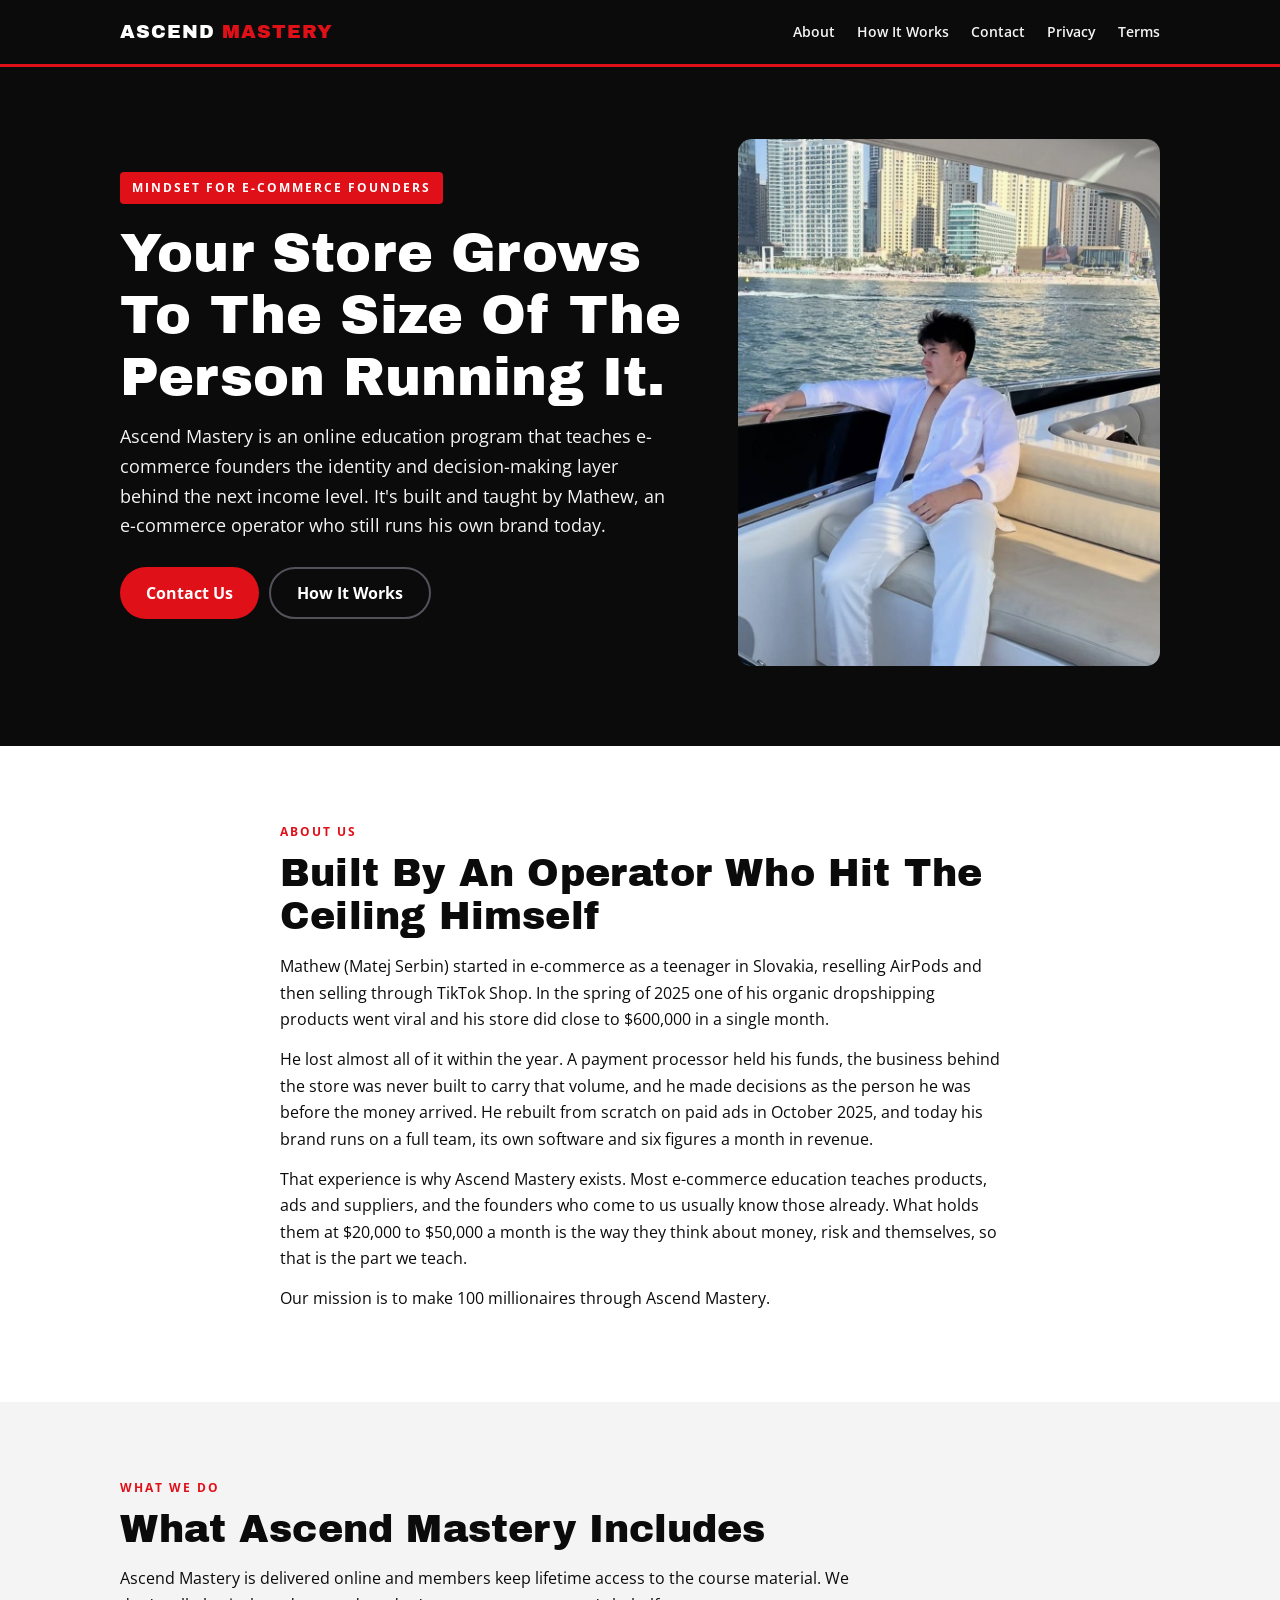
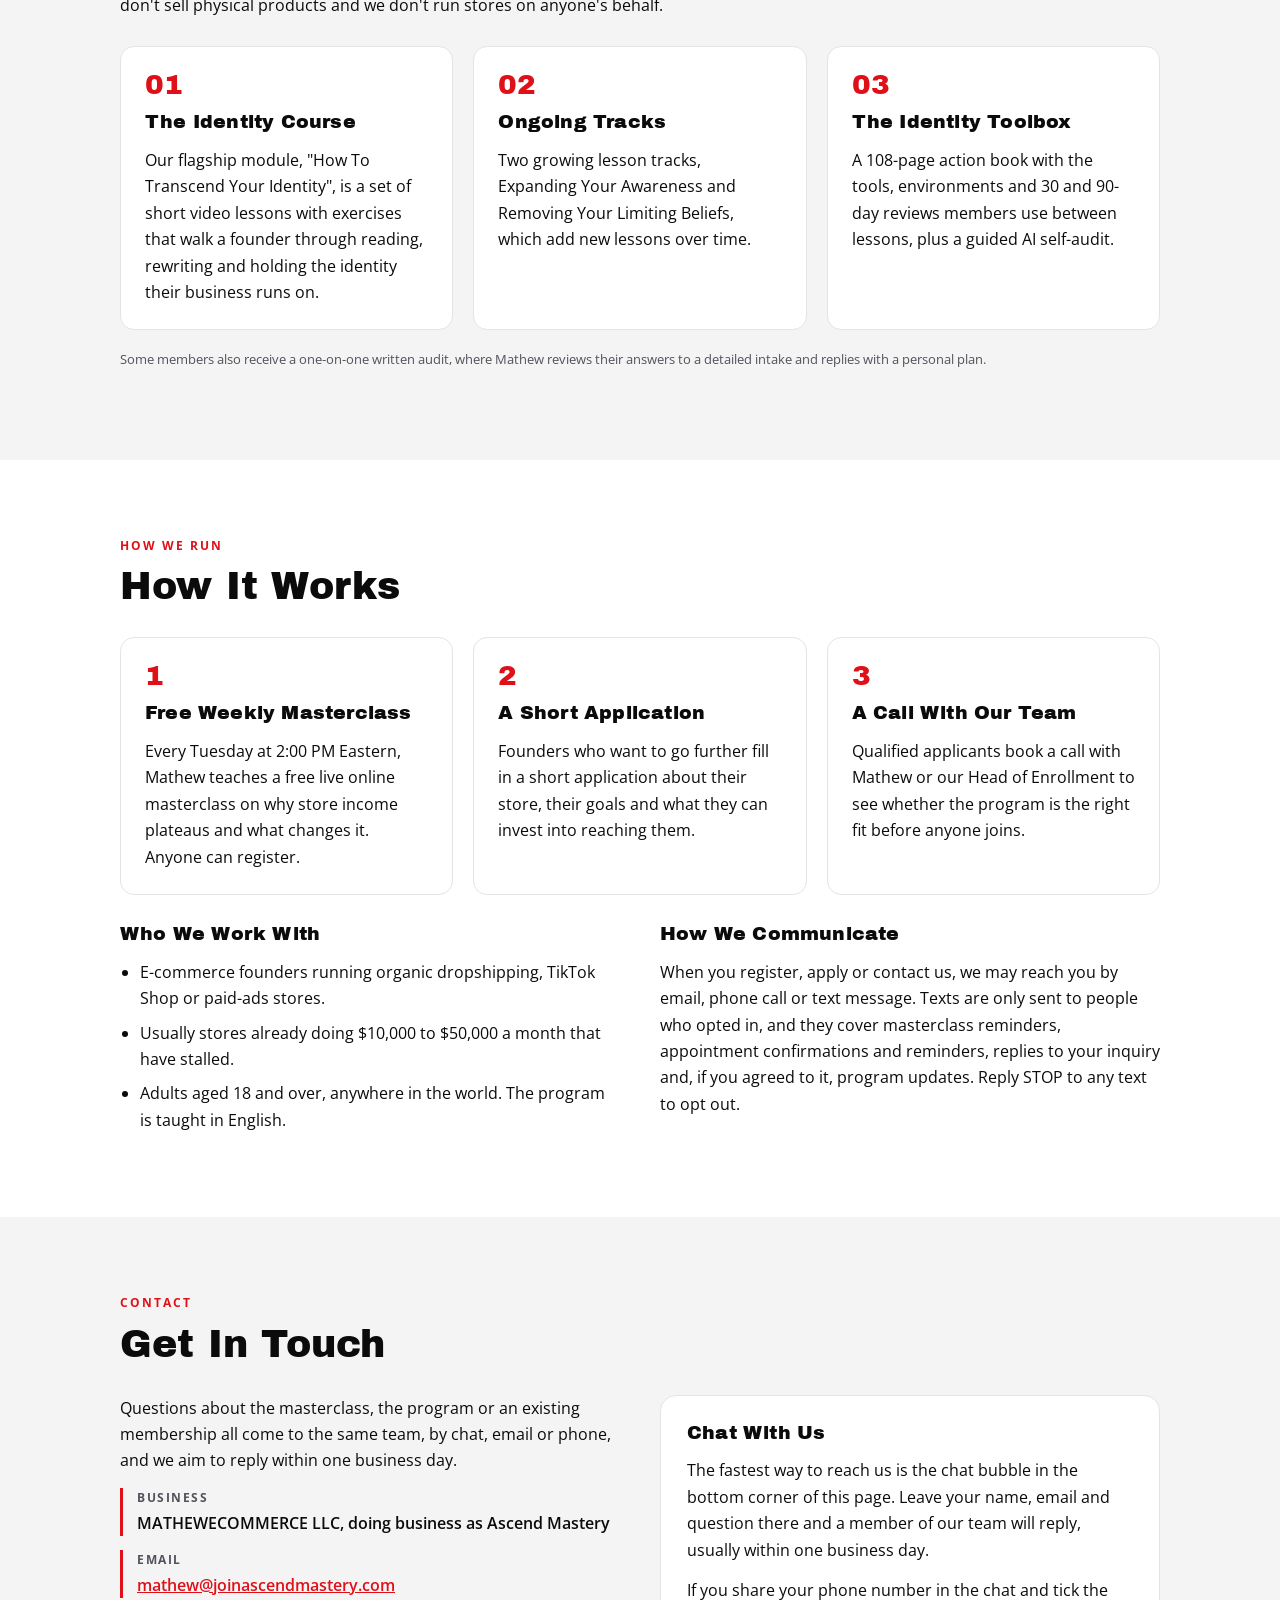
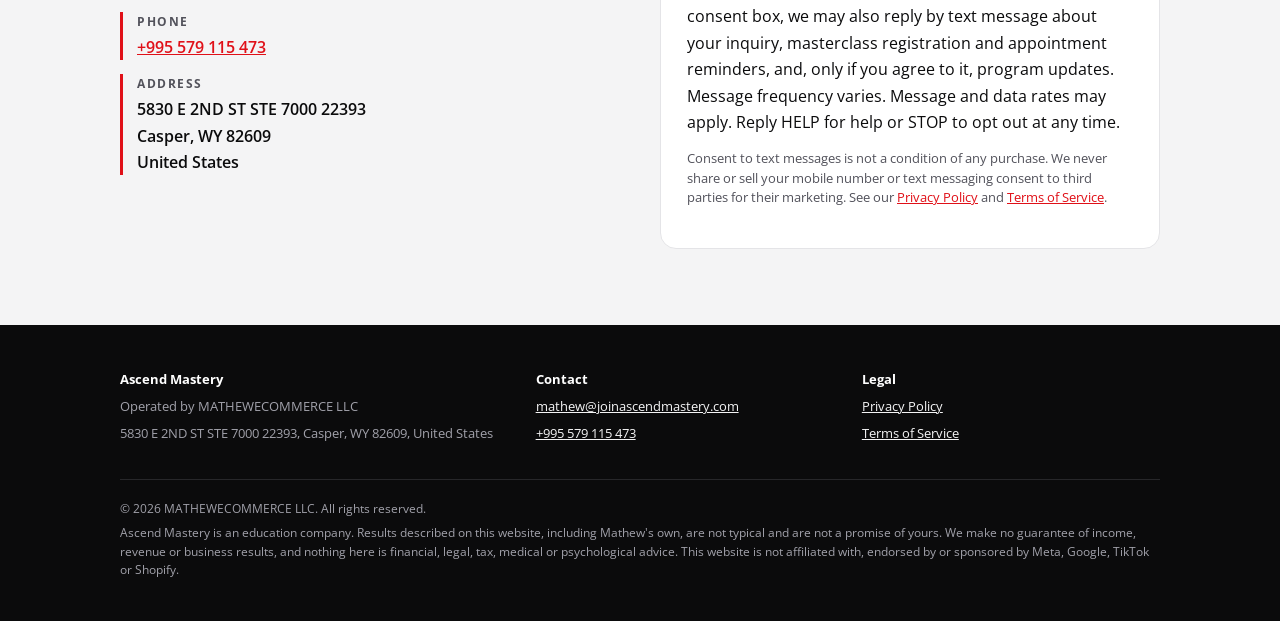
==== commit c498654a: "Address exactly as registered" ====
--- a/index.html
+++ b/index.html
@@ -107,7 +107,7 @@
           <div><dt>Business</dt><dd>MATHEWECOMMERCE LLC, doing business as Ascend Mastery</dd></div>
           <div><dt>Email</dt><dd><a href="mailto:mathew@joinascendmastery.com">mathew@joinascendmastery.com</a></dd></div>
           <div><dt>Phone</dt><dd><a href="tel:+995579115473">+995 579 115 473</a></dd></div>
-          <div><dt>Address</dt><dd>5830 E 2nd St, Ste 7000 #22393<br>Casper, WY 82609<br>United States</dd></div>
+          <div><dt>Address</dt><dd>5830 E 2ND ST STE 7000 22393<br>Casper, WY 82609<br>United States</dd></div>
         </dl>
       </div>
       <div class="form">
@@ -123,7 +123,7 @@
 <footer class="foot">
   <div class="wrap">
     <div class="cols">
-      <div><p><b>Ascend Mastery</b></p><p>Operated by MATHEWECOMMERCE LLC</p><p>5830 E 2nd St, Ste 7000 #22393, Casper, WY 82609, United States</p></div>
+      <div><p><b>Ascend Mastery</b></p><p>Operated by MATHEWECOMMERCE LLC</p><p>5830 E 2ND ST STE 7000 22393, Casper, WY 82609, United States</p></div>
       <div><p><b>Contact</b></p><p><a href="mailto:mathew@joinascendmastery.com">mathew@joinascendmastery.com</a></p><p><a href="tel:+995579115473">+995 579 115 473</a></p></div>
       <div><p><b>Legal</b></p><p><a href="privacy.html">Privacy Policy</a></p><p><a href="terms.html">Terms of Service</a></p></div>
     </div>
